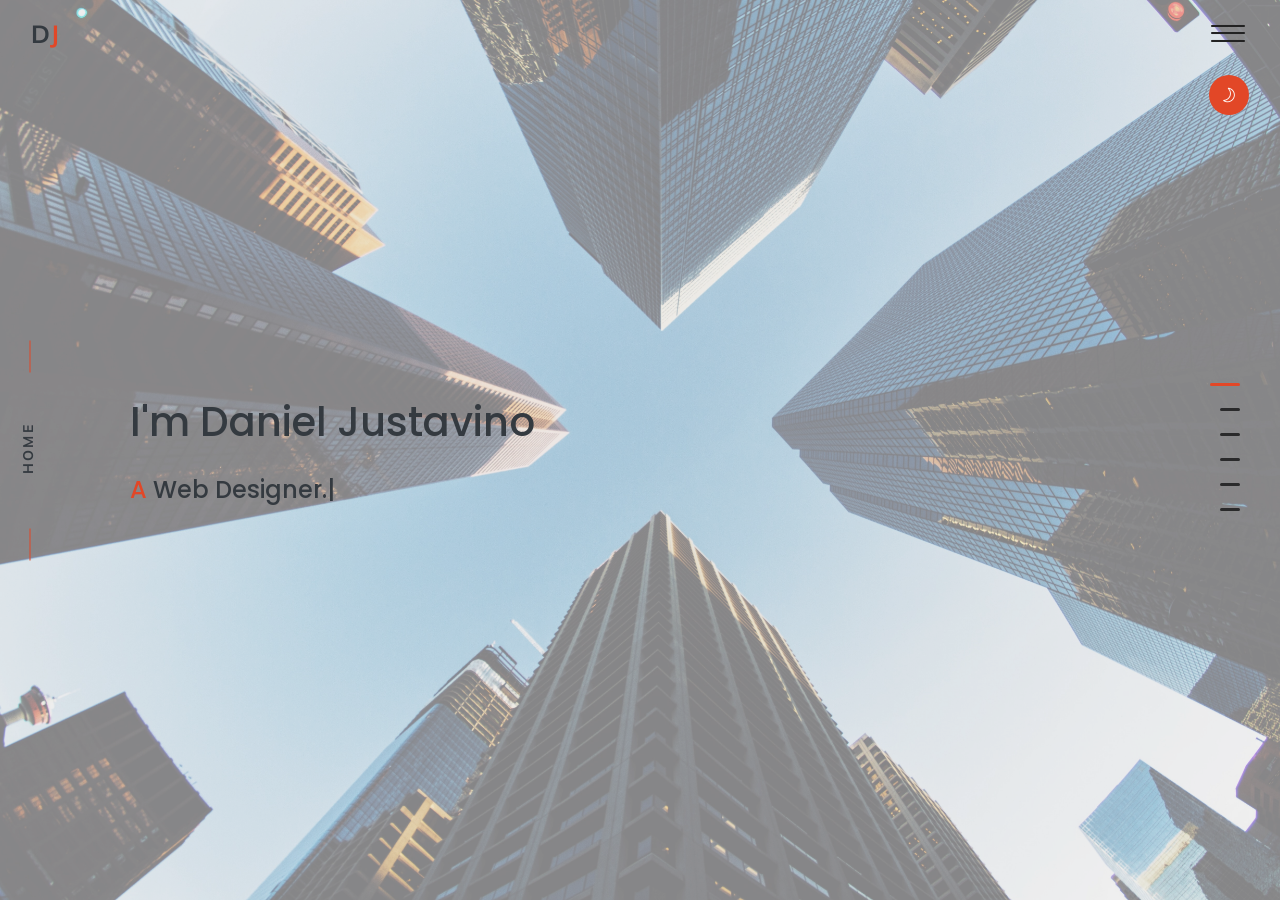
==== index.html @ 7148983a "html extension" ====
<!DOCTYPE html>
<html lang="en">
  <head>
    <meta charset="UTF-8" />
    <meta
      name="viewport"
      content="width=device-width, initial-scale=1, shrink-to-fit=no"
    />
    <title>Daniel Justavino</title>
    <meta name="description" content="" />
    <meta name="keywords" content="" />
    <meta name="author" content="Retrina group" />

    <!--  FavIcon  -->
    <link rel="shortcut icon" href="http://placehold.it/60x60" />

    <!-- Google Fonts -->
    <link
      href="https://fonts.googleapis.com/css?family=Muli:400,600"
      rel="stylesheet"
    />
    <link
      href="https://fonts.googleapis.com/css?family=Poppins:400,500,600,700"
      rel="stylesheet"
    />

    <!--  bootstrap Css  -->
    <link rel="stylesheet" href="assets/css/bootstrap.css" />
    <!--  pagepiling Css  -->
    <link
      rel="stylesheet"
      type="text/css"
      href="assets/css/jquery.pagepiling.css"
    />
    <!--  LineIcon Css  -->
    <link rel="stylesheet" href="assets/css/LineIcons.css" />
    <!--  MagnificPopup Css  -->
    <link rel="stylesheet" href="assets/css/magnific-popup.css" />
    <!--  OwlCarousel Css  -->
    <link rel="stylesheet" href="assets/css/owl.carousel.min.css" />
    <!--  Custom Style CSS  -->
    <link rel="stylesheet" href="assets/css/style.css" />
  </head>
  <body
    class="pilling-page"
    data-spy="scroll"
    data-target="#scrollspy"
    data-offset="1"
  >
    <!--  Pre Loader  -->
    <div id="overlayer">
      <span
        class="spinner-grow spinner-grow-lg loader"
        role="status"
        aria-hidden="true"
      ></span>
    </div>

    <!-- Blog Single Modal -->
    <div
      class="blog-single modal fade"
      id="blog-single"
      tabindex="-1"
      role="dialog"
      aria-labelledby="blogModalScrollable"
      aria-hidden="true"
    >
      <div class="modal-dialog modal-dialog-scrollable" role="document">
        <div class="modal-content bg-white">
          <div class="modal-header">
            <h5 class="modal-title" id="blogModalScrollable">
              Write Your Dreams
            </h5>
            <button
              type="button"
              class="close text-muted"
              data-dismiss="modal"
              aria-label="Close"
            >
              <span aria-hidden="true">&times;</span>
            </button>
          </div>
          <div class="modal-body">
            <!--   Blog-single   Start -->
            <div class="pt-4 pb-5">
              <div class="container">
                <div class="row">
                  <div class="col-lg-10 offset-lg-1 blog">
                    <div class="rounded px-lg-5">
                      <div class="text-md-left">
                        <h4 class="mb-4">
                          The best way to become a good web designer
                        </h4>
                        <img
                          src="http://placehold.it/900x500"
                          alt=""
                          class="img-fluid w-100 rounded"
                        />
                        <span class="d-inline-block py-4">
                          1 April 2019 / By
                          <span class="purple-color text-right">
                            John Doe.
                          </span>
                        </span>
                        <p class="text-muted">
                          These words are here to provide the reader with a
                          basic impression of how actual text will appear in its
                          final presentation. This is dummy copy. It is not
                          meant to be read. It has been placed here solely to
                          demonstrate the look and feel of finished, typeset
                          text. These words are here to provide the reader with
                          a basic impression of how actual text will appear in
                          its final presentation. Only for show.
                        </p>
                        <div class="px-md-5 px-3 py-4 quotation">
                          <i class="base-color lni-quotation size-md"></i>
                          <h6 class="base-color font-italic mb-0">
                            We Love Buna, lorem ipsum dolor sit amet,
                            consectetur adipiscing elit. Vestibulum id ligula
                            felis euismod semper.
                          </h6>
                        </div>
                        <p class="my-3 text-muted">
                          These words are here to provide the reader with a
                          basic impression of how actual text will appear in its
                          final presentation. This is dummy copy. It is not
                          meant to be read. It has been placed here solely to
                          demonstrate the look and feel of finished, typeset
                          text. These words are here to provide the reader with
                          a basic impression of how actual text will appear in
                          its final presentation. Only for show.
                        </p>
                        <ul class="list-unstyled mt-4 checkmark-list">
                          <!-- Item-01 -->
                          <li class="mb-2">
                            <span class="text-muted ml-1"
                              >The purpose of lorem ipsum is to create</span
                            >
                          </li>
                          <!-- Item-02 -->
                          <li class="mb-2">
                            <span class="text-muted ml-1"
                              >In particular, the garbled words of lorem
                              ipsum</span
                            >
                          </li>
                          <!-- Item-03 -->
                          <li class="mb-2">
                            <span class="text-muted ml-1"
                              >occasionally circumstances occur in which
                              toil</span
                            >
                          </li>
                        </ul>

                        <!--Blog Reply-->
                        <div class="contact mt-4">
                          <div class="contact-form">
                            <h2 class="text-left mb-4">Leave a reply</h2>
                            <form>
                              <div class="row">
                                <div class="col-lg-6 form-item">
                                  <div class="form-group">
                                    <input
                                      name="name"
                                      id="blog-name"
                                      type="text"
                                      class="form-control"
                                      placeholder="Your Name*"
                                      required
                                    />
                                  </div>
                                </div>
                                <div class="col-lg-6 form-item">
                                  <div class="form-group">
                                    <input
                                      name="email"
                                      id="blog-email"
                                      type="email"
                                      class="form-control"
                                      placeholder="Your Email*"
                                      required
                                    />
                                  </div>
                                </div>
                                <div class="col-12 form-item">
                                  <div class="form-group">
                                    <textarea
                                      name="comments"
                                      id="blog-comments"
                                      rows="4"
                                      class="form-control"
                                      placeholder="Your message..."
                                    ></textarea>
                                  </div>
                                </div>
                                <div class="col-sm-12 mt-4 text-left">
                                  <button
                                    type="submit"
                                    class="pill-button"
                                    id="blog-submit-btn"
                                  >
                                    Submit
                                  </button>
                                </div>
                              </div>
                            </form>
                          </div>
                        </div>
                      </div>
                    </div>
                  </div>
                </div>
              </div>
            </div>
            <!--   Blog-Single End  -->
          </div>
        </div>
      </div>
    </div>

    <!-- Portfolio Single Modal -->
    <div
      class="portfolio-single modal fade"
      id="portfolio-single"
      tabindex="-1"
      role="dialog"
      aria-labelledby="portfolioModalScrollable"
      aria-hidden="true"
    >
      <div class="modal-dialog modal-dialog-scrollable" role="document">
        <div class="modal-content bg-white">
          <div class="modal-header">
            <h5 class="modal-title" id="portfolioModalScrollable">My Work</h5>
            <button
              type="button"
              class="close text-muted"
              data-dismiss="modal"
              aria-label="Close"
            >
              <span aria-hidden="true">&times;</span>
            </button>
          </div>
          <div class="modal-body">
            <div class="pt-4 pb-5">
              <div class="container">
                <div class="row">
                  <div class="col-12 col-md-10 offset-md-1">
                    <div class="text-center">
                      <h2 class="text-dark mb-3">
                        Single <span class="base-color"> Portfolio</span>
                      </h2>
                      <p class="text-muted max-width-450">
                        In a professional context it often happens that private
                        clients corder a publication to be made.
                      </p>
                    </div>
                    <div class="row contact-info mt-5">
                      <div class="col-md-4">
                        <div class="text-center">
                          <div>
                            <h6>Created by:</h6>
                            <p class="text-muted mb-0">John Doe</p>
                          </div>
                        </div>
                      </div>
                      <div class="col-md-4 p-title-border mt-3 mt-md-0">
                        <div class="text-center">
                          <div>
                            <h6 class="contact_detail-title">Completed on:</h6>
                            <p class="text-muted mb-0">September 30, 2019</p>
                          </div>
                        </div>
                      </div>
                      <div class="col-md-4 mt-3 mt-md-0">
                        <div class="text-center">
                          <div>
                            <h6>Skills:</h6>
                            <p class="text-muted mb-0">HTML5 / PHP / CSS3</p>
                          </div>
                        </div>
                      </div>
                    </div>
                    <div class="mt-5">
                      <div class="portfolio-single-item">
                        <img
                          src="http://placehold.it/1200x600"
                          class="d-block w-100 rounded"
                          alt="..."
                        />
                      </div>
                    </div>
                    <div class="text-md-left mt-5">
                      <p class="my-3 text-muted">
                        These words are here to provide the reader with a basic
                        impression of how actual text will appear in its final
                        presentation. This is dummy copy. It is not meant to be
                        read. It has been placed here solely to demonstrate the
                        look and feel of finished, typeset text. These words are
                        here to provide the reader with a basic impression of
                        how actual text will appear in its final presentation.
                        Only for show.
                      </p>
                      <p class="mt-3 mb-0 text-muted">
                        These words are here to provide the reader with a basic
                        impression of how actual text will appear in its final
                        presentation. This is dummy copy. It is not meant to be
                        read. It has been placed here solely to demonstrate the
                        look and feel of finished, typeset text. These words are
                        here to provide the reader with a basic impression of
                        how actual text will appear in its final presentation.
                        Only for show.
                      </p>
                    </div>
                  </div>
                </div>
              </div>
            </div>
          </div>
        </div>
      </div>
    </div>

    <!--  Page Pilling  Strat  -->
    <div id="pagepiling" class="pagepiling">
      <!--   Header Start -->
      <header>
        <div class="logo-area">
          <a href="index.html" class="logo">
            <span class="size-sm mb-0 font-weight-bold pl-3 text-dark text-left"
              >D<span class="base-color">J</span></span
            >
          </a>
        </div>
        <div class="header-info-area">
          <a
            class="overlay-menu-toggler lni-menu size-md"
            href="javascript:void(0);"
          ></a>
        </div>
      </header>
      <!--   Header End   -->

      <!--    Overlay Menu Start    -->
      <div class="overlay-menu bg-blue py-3 px-4 text-center center-item">
        <!-- Overlay Menu -->
        <div id="scrollspy" class="overlay-menu-list">
          <div class="container">
            <div class="row">
              <div class="col-lg-8 offset-lg-2 overlay-nav">
                <ul class="list-group text-left" id="myMenu">
                  <li data-menuanchor="hero" class="list-group-item">
                    <a href="#hero">Home</a>
                  </li>
                  <li data-menuanchor="about" class="list-group-item">
                    <a href="#about">About me</a>
                  </li>
                  <li data-menuanchor="services" class="list-group-item">
                    <a href="#services">Services</a>
                  </li>
                  <li data-menuanchor="portfolio" class="list-group-item">
                    <a href="#portfolio">Portfolio</a>
                  </li>
                  <li data-menuanchor="client" class="list-group-item">
                    <a href="#testimonial">Client</a>
                  </li>
                  <li data-menuanchor="blog" class="list-group-item">
                    <a href="#blog">Blog</a>
                  </li>
                </ul>
                <ul class="list-group contact-info text-left mb-0">
                  <li class="list-group-item"><span>Contact Info :</span></li>
                  <li class="list-group-item">
                    <span><i class="lni-map-marker"></i> NY 10018, USA</span>
                  </li>
                  <li class="list-group-item">
                    <span
                      ><i class="lni-phone-handset"></i> +1 212-695-1962</span
                    >
                  </li>
                  <li class="list-group-item">
                    <span><i class="lni-envelope"></i> nill@retrina.com</span>
                  </li>
                  <li class="list-group-item"><span>Follow me :</span></li>
                  <li class="list-group-item">
                    <!-- 
                      <ul class="list-inline socails">
                      <li class="list-inline-item">
                        <a href="#"><i class="lni-facebook-filled"></i></a>
                      </li>
                      <li class="list-inline-item">
                        <a href="#"><i class="lni-twitter-filled"></i></a>
                      </li>
                      <li class="list-inline-item">
                        <a href="#"><i class="lni-github-original"></i></a>
                      </li>
                      <li class="list-inline-item">
                        <a href="#"><i class="lni-linkedin-original"></i></a>
                      </li>
                    </ul>

                    -->
                  </li>
                </ul>
              </div>
            </div>
          </div>
        </div>
      </div>
      <!--    Overlay Menu End    -->

      <!--    Hero Start    -->
      <section class="section pp-scrollable hero hero-01" id="hero">
        <div class="display-table">
          <div class="display-content">
            <div class="container">
              <div class="title-small">
                <p class="text-dark">Home</p>
              </div>
              <div class="row justify-content-center">
                <div class="col-lg-12">
                  <div class="hero-content">
                    <h1 class="text-dark mb-3">I'm Daniel Justavino</h1>
                    <h4 class="text-dark text-capitalize mb-0">
                      <span class="base-color">A </span>
                      <span
                        class="element"
                        data-elements="Web Designer.,Web Developer.,Mobile Developer.,"
                      ></span>
                    </h4>
                    <!--

                       <p class="text-dark max-width-450 mx-0 my-4">
                      In a professional context it often happens that private
                      clients corder a publication to be made.
                    </p>
                    -->

                    <div>
                      <!--
                         <ul class="list-inline social-icon mt-2">
                        <li class="list-inline-item">
                          <a href="javascript:void(0);"
                            ><i class="lni-facebook-filled text-dark"></i
                          ></a>
                        </li>
                        <li class="list-inline-item">
                          <a href="javascript:void(0);"
                            ><i class="lni-twitter-filled text-dark"></i
                          ></a>
                        </li>
                        <li class="list-inline-item">
                          <a href="javascript:void(0);"
                            ><i class="lni-github-original text-dark"></i
                          ></a>
                        </li>
                        <li class="list-inline-item">
                          <a href="javascript:void(0);"
                            ><i class="lni-linkedin-original text-dark"></i
                          ></a>
                        </li>
                      </ul>
                      -->
                    </div>
                  </div>
                </div>
              </div>
            </div>
          </div>
        </div>
      </section>
      <!--    Hero End    -->

      <!--   About Start   -->
      <section id="about" class="section pp-scrollable about text-dark">
        <div class="display-table">
          <div class="display-content">
            <div class="container">
              <div class="row">
                <div class="title-small">
                  <p class="text-dark">About me</p>
                </div>
              </div>
              <div class="row mt-4">
                <div class="col-lg-6">
                  <!--

                  -->

                  <img
                    src="/assets/img/helmet.svg"
                    alt="/"
                    class="rounded img-thumbnail w-100 mr-5"
                    style="border:none"
                  />
                </div>
                <div class="col-lg-6 personal-item  mb-4 mb-lg-0">
                  <h2 class="text-dark mb-2">
                    About <span class="base-color">Me</span>
                  </h2>
                  <h5 class="text-dark mb-3">Hello I'm Daniel</h5>
                  <div class="row">
                    <div class="col-lg-5 col-sm-6 personal-info">
                      <p class="text-dark">
                        Birthday :
                        <span class="text-gray"> 23 November 1995</span>
                      </p>
                      <p class="text-dark">
                        Website :
                        <span class="text-gray">danieljustavino.com</span>
                      </p>
                      <p class="text-dark">
                        Phone : <span class="text-gray">+507 6547-4230</span>
                      </p>
                      <p class="text-dark">
                        City :
                        <span class="text-gray"> Panama City, Panama</span>
                      </p>
                    </div>
                    <div class="col-lg-5 col-sm-6 personal-info">
                      <p class="text-dark">
                        Age : <span class="text-gray">24</span>
                      </p>
                      <p class="text-dark">
                        Degree :
                        <span class="text-gray">Software Developer</span>
                      </p>
                      <p class="text-dark">
                        Mail :
                        <span class="text-gray">danieljust2395@gmail.com</span>
                      </p>
                      <p class="text-dark">
                        Freelance : <span class="text-gray">Available</span>
                      </p>
                    </div>
                  </div>
                  <div class="row">
                    <div class="col-12">
                      <!--
                         <a
                        href="javascript:void(0);"
                        class="pill-button mt-3 mb-lg-0 mr-4"
                        >Download Cv</a
                      >
                      -->
                    </div>
                  </div>
                </div>
              </div>
              <!--

                 <div id="count-up" class="text-center"></div>
              -->
            </div>
          </div>
        </div>
      </section>
      <!--    About End    -->

      <!--   Resume Start   -->
      <section id="resume" class="section pp-scrollable resume">
        <div class="display-table">
          <div class="display-content">
            <div class="container">
              <div class="row">
                <div class="title-small">
                  <p class="text-dark">Resume</p>
                </div>
                <div class="col-lg-12">
                  <div class="text-left">
                    <h2 class="text-dark mb-3">
                      My <span class="base-color">Skills</span>
                    </h2>

                    <!--

                       <p class="text-muted">
                      I Am Available For Freelance Projects.
                    </p>
                    -->
                  </div>
                </div>
              </div>
              <div class="row mt-4">
                <div class="col-lg-6">
                  <h3 class="text-dark mb-2">
                    <i class="lni-pencil base-color"></i>Experience
                  </h3>
                  <ul class="timeline">
                    <li>
                      <h6 class="base-color mb-0">
                        Sigma Technology
                      </h6>
                      <small class="text-muted ">2017-2018</small>
                      <p class="text-dark py-3">
                        Started as an intern in through the company's summmer
                        program, then got a full time position as a backend
                        developer in which I focused mainly in scaling the
                        company's NodeJS rest api.
                      </p>
                    </li>
                    <li>
                      <h6 class="base-color mb-0">
                        Rootstack
                      </h6>
                      <small class="text-muted ">2018 - 2019</small>
                      <p class="text-dark py-3">
                        Worked as a backend developer using NodeJS this time
                        focusing on database scalability and performance using
                        MySQL and MongoDB.
                      </p>
                    </li>
                  </ul>
                </div>
                <div class="col-lg-6">
                  <h3 class="text-dark mb-2 mt-5 mt-lg-0">
                    <!-- 

                             <i class="lni-pencil base-color"></i>Experience
                    -->
                  </h3>
                  <ul class="timeline">
                    <li>
                      <h6 class="base-color mb-0">Clau.io</h6>
                      <small class="text-muted ">2019 - Jan 2020</small>
                      <p class="text-dark py-3">
                        Became a fullstack software developer by helping the
                        company build their website and expanding both the
                        front-end and the backend functionalities of the web
                        platform/application they offer.
                      </p>
                    </li>

                    <!--

                         <li>
                      <h6 class="base-color mb-0">Senior Developer</h6>
                      <small class="text-muted ">2015 - 2019</small>
                      <p class="text-dark py-3">
                        Lorem ipsum dolor sit amet, consectetur adipiscing elit.
                        Quisque scelerisque diam non nisi semper, et elementum
                        lorem ornare.
                      </p>
                    </li>
                    -->
                  </ul>
                </div>
              </div>
              <div class="row pt-6">
                <div class="col-lg-6">
                  <div class="skill-box pt-4 pt-lg-0 mt-4 mt-lg-0">
                    <div class="skillbar clearfix" data-percent="95%">
                      <div class="skillbar-title"><span>HTML</span></div>
                      <div class="skillbar-bar"></div>
                      <div class="skill-bar-percent">95%</div>
                    </div>
                    <div class="skillbar clearfix " data-percent="95%">
                      <div class="skillbar-title"><span>CSS</span></div>
                      <div class="skillbar-bar"></div>
                      <div class="skill-bar-percent">95%</div>
                    </div>
                    <div class="skillbar clearfix" data-percent="95%">
                      <div class="skillbar-title"><span>ReactJS</span></div>
                      <div class="skillbar-bar"></div>
                      <div class="skill-bar-percent">95%</div>
                    </div>
                    <div class="skillbar clearfix" data-percent="95%">
                      <div class="skillbar-title"><span>NodeJS</span></div>
                      <div class="skillbar-bar"></div>
                      <div class="skill-bar-percent">95%</div>
                    </div>
                  </div>
                </div>
                <div class="col-lg-6">
                  <div class="skill-box pt-4 pt-lg-0 mt-4 mt-lg-0">
                    <div class="skillbar clearfix" data-percent="95%">
                      <div class="skillbar-title">
                        <span>React-Native</span>
                      </div>
                      <div class="skillbar-bar"></div>
                      <div class="skill-bar-percent">95%</div>
                    </div>
                    <div class="skillbar clearfix " data-percent="85%">
                      <div class="skillbar-title"><span>Flutter</span></div>
                      <div class="skillbar-bar"></div>
                      <div class="skill-bar-percent">85%</div>
                    </div>
                    <div class="skillbar clearfix" data-percent="85%">
                      <div class="skillbar-title">
                        <span>MySQL & MongoDB</span>
                      </div>
                      <div class="skillbar-bar"></div>
                      <div class="skill-bar-percent">85%</div>
                    </div>
                    <div class="skillbar clearfix" data-percent="75%">
                      <div class="skillbar-title">
                        <span>Amazon Web Services(AWS)</span>
                      </div>
                      <div class="skillbar-bar"></div>
                      <div class="skill-bar-percent">75%</div>
                    </div>
                  </div>
                </div>
              </div>
            </div>
          </div>
        </div>
      </section>
      <!--   Resume End   -->

      <!--   Services Start   -->
      <section id="services" class="section pp-scrollable services">
        <div class="display-table">
          <div class="display-content">
            <div class="container">
              <div class="row">
                <div class="title-small">
                  <p class="text-dark">My Services</p>
                </div>
                <div class="col-lg-12">
                  <div class="text-left">
                    <h2 class="text-dark mb-3">
                      My <span class="base-color">Services</span>
                    </h2>
                    <p class="text-muted">Services I Offer To My Clients</p>
                  </div>
                </div>
              </div>
              <div class="row mt-4">
                <!-- Item 01 -->
                <div class="col-lg-4 text-left">
                  <div class="services-item">
                    <div
                      class="float-left mt-lg-1 d-inline-block services-icon"
                    >
                      <i class="lni-brush-alt size-md base-color"></i>
                    </div>
                    <div class="services-content">
                      <h5 class="mb-3">Web Design</h5>
                      <p class="text-muted mb-0">
                        Optimize your users experience by enhancing your site's
                        UI/UX, defining a mobile friendly layout and improve
                        your SEO.
                      </p>
                    </div>
                  </div>
                </div>
                <!-- Item 02 -->
                <div class="col-lg-4 text-left">
                  <div class="services-item">
                    <div
                      class="float-left mt-lg-1 d-inline-block services-icon"
                    >
                      <!--
                      <i class="lni-check-mark-circle size-md base-color"></i>
                    -->

                      <i class="lni-website size-md base-color"></i>
                    </div>
                    <div class="services-content">
                      <h5 class="mb-3">Web applications</h5>
                      <p class="text-muted mb-0">
                        Build applications that provide your customers with
                        improved digital services or increase your productivity
                        and customer service by incorporating web applications
                        to your workflow.
                      </p>
                    </div>
                  </div>
                </div>
                <!-- Item 03 -->
                <div class="col-lg-4 text-left">
                  <div class="services-item">
                    <div
                      class="float-left mt-lg-1 d-inline-block services-icon"
                    >
                      <i class="lni-mobile size-md base-color"></i>
                    </div>
                    <div class="services-content">
                      <h5 class="mb-3">Mobile applications</h5>
                      <p class="text-muted mb-0">
                        Move your brand forward and provide your customers with
                        a more personal experience of the services you provide.
                      </p>
                    </div>
                  </div>
                </div>
                <!-- Item 04 -->
                <div class="col-lg-12 text-left">
                  <div class="services-item">
                    <div
                      class="float-left mt-lg-1  d-inline-block services-icon"
                    >
                      <!--
                          <i class="lni-mobile size-md base-color"></i>

                      -->

                      <i class="lni-cloudnetwork size-md base-color"></i>
                    </div>
                    <div class="services-content">
                      <h5 class="mb-3">Web platforms</h5>
                      <p class="text-muted mb-0">
                        Bring it all toghether by connecting both your website
                        and mobile application into one. Provide your customers
                        with the best experience and stay up to date with your
                        businesses data.
                      </p>
                    </div>
                  </div>
                </div>
                <!-- Item 05 -->

                <!--
                   <div class="col-lg-4 text-left">
                  <div class="services-item">
                    <div
                      class="float-left mt-lg-1 d-inline-block services-icon"
                    >
                      <i class="lni-world size-md base-color mb-0"></i>
                    </div>
                    <div class="services-content">
                      <h5 class="mb-3">Go Beyond Limits</h5>
                      <p class="text-muted mb-0">
                        In a professional context it often happens that private
                        clients corder a publication to be made.
                      </p>
                    </div>
                  </div>
                </div>

                -->

                <!-- Item 06 -->

                <!--

                   <div class="col-lg-4 text-left">
                  <div class="services-item">
                    <div
                      class="float-left mt-lg-1 d-inline-block services-icon"
                    >
                      <i class="lni-cup size-md base-color"></i>
                    </div>
                    <div class="services-content">
                      <h5 class="mb-3">Premium Slider</h5>
                      <p class="text-muted mb-0">
                        In a professional context it often happens that private
                        clients corder a publication to be made.
                      </p>
                    </div>
                  </div>
                </div>
                -->
              </div>
            </div>
          </div>
        </div>
      </section>
      <!--   Services End   -->

      <!--  Portfolio Start  -->
      <section id="portfolio" class="section pp-scrollable portfolio">
        <div class="display-table">
          <div class="display-content">
            <div class="container">
              <div class="row">
                <div class="title-small">
                  <p class="text-dark">Portfolio</p>
                </div>
                <div class="col-lg-12">
                  <div class="text-left">
                    <h2 class="text-dark">
                      My<span class="base-color">Work</span>
                    </h2>
                    <!--
                       <p class="text-muted mx-auto section-subtitle mt-3">
                      Meet My Awesome Works and Enjoy
                    </p>

                    -->
                  </div>
                </div>
              </div>
              <div class="row mt-4">
                <!--   Portfolio Filters   -->
                <ul
                  id="portfolio-filter"
                  class="list-unstyled list-inline mb-0 col-lg-12 text-left portfolio-filter"
                >
                  <li class="list-inline-item">
                    <a href="#" data-filter="*" class="active my-1">All</a>
                  </li>

                  <!--
                        <li class="list-inline-item">
                    <a href="#" data-filter=".webdesign" class="my-1"
                      >Web Design</a
                    >
                  </li>
                  <li class="list-inline-item">
                    <a href="#" data-filter=".mobiledesign" class="my-1"
                      >Mobile Design</a
                    >
                  </li>
                  <li class="list-inline-item">
                    <a href="#" data-filter=".seo" class="my-1">Seo</a>
                  </li>
                  <li class="list-inline-item">
                    <a href="#" data-filter=".graphic" class="my-1">Graphic</a>
                  </li>



                  -->
                </ul>
              </div>
              <div class="portfolio-items mt-4 row">
                <!-- Item 01 -->
                <div class="col-lg-4 portfolio-item my-3 seo">
                  <div class="portfolio-item-content rounded">
                    <img src="/assets/img/omni.png" alt="/" />
                    <div class="img-overlay text-center">
                      <div class="img-overlay-content">
                        <div class="portfolio-icon">
                          <a
                            target="_blank"
                            rel="noopener noreferrer"
                            href="http://omifood.s3-website.us-east-2.amazonaws.com/
                          "
                          >
                            <i class="lni-link"> </i>
                          </a>
                          <a
                            href="/assets/img/omni.png"
                            class="js-zoom-gallery"
                          >
                            <i class="lni-search"></i>
                          </a>
                        </div>
                        <h5 class="text-white mt-3 mb-0">My Work</h5>
                      </div>
                    </div>
                  </div>
                </div>
                <!-- Item 02 -->
                <div class="col-lg-4 portfolio-item my-3 graphic">
                  <div class="portfolio-item-content rounded">
                    <img src="/assets/img/aurora.jpg" alt="/" />
                    <div class="img-overlay text-center">
                      <div class="img-overlay-content">
                        <div class="portfolio-icon">
                          <a
                            target="_blank"
                            rel="noopener noreferrer"
                            href="http://auroragrove.s3-website.us-east-2.amazonaws.com/"
                          >
                            <i class="lni-link"></i>
                          </a>
                          <a
                            href="/assets/img/aurora.jpg"
                            class="js-zoom-gallery"
                          >
                            <i class="lni-search"></i>
                          </a>
                        </div>
                        <h5 class="text-white mt-3 mb-0">My Work</h5>
                      </div>
                    </div>
                  </div>
                </div>
                <!-- Item 03 -->
                <div class="col-lg-4 portfolio-item my-3 webdesign graphic">
                  <div class="portfolio-item-content rounded">
                    <img src="/assets/img/colors.png" alt="/" />
                    <div class="img-overlay text-center">
                      <div class="img-overlay-content">
                        <div class="portfolio-icon">
                          <a
                            target="_blank"
                            rel="noopener noreferrer"
                            href="http://d-colors-app.s3-website-us-east-1.amazonaws.com/"
                          >
                            <i class="lni-link"></i>
                          </a>
                          <a
                            href="/assets/img/colors.png"
                            class="js-zoom-gallery"
                          >
                            <i class="lni-search"></i>
                          </a>
                        </div>
                        <h5 class="text-white mt-3 mb-0">My Work</h5>
                      </div>
                    </div>
                  </div>
                </div>
                <!-- Item 04 -->
                <div class="col-lg-4 portfolio-item my-3 webdesign">
                  <div class="portfolio-item-content rounded">
                    <img src="/assets/img/crediviva.png" alt="/" />
                    <div class="img-overlay text-center">
                      <div class="img-overlay-content">
                        <div class="portfolio-icon">
                          <a
                            target="_blank"
                            rel="noopener noreferrer"
                            href="https://crediviva.clau.io/"
                          >
                            <i class="lni-link"></i>
                          </a>
                          <a
                            href="/assets/img/crediviva.png"
                            class="js-zoom-gallery"
                          >
                            <i class="lni-search"></i>
                          </a>
                        </div>
                        <h5 class="text-white mt-3 mb-0">My Work</h5>
                      </div>
                    </div>
                  </div>
                </div>
                <!-- Item 05 -->
                <div class="col-lg-4 portfolio-item my-3 mobiledesign seo">
                  <div class="portfolio-item-content rounded">
                    <img src="/assets/img/crown.png" alt="/" />
                    <div class="img-overlay text-center">
                      <div class="img-overlay-content">
                        <div class="portfolio-icon">
                          <a
                            target="_blank"
                            rel="noopener noreferrer"
                            href="http://crown-store.s3-website-us-east-1.amazonaws.com/"
                          >
                            <i class="lni-link"></i>
                          </a>
                          <a
                            href="/assets/img/crown.png"
                            class="js-zoom-gallery"
                          >
                            <i class="lni-search"></i>
                          </a>
                        </div>
                        <h5 class="text-white mt-3 mb-0">My Work</h5>
                      </div>
                    </div>
                  </div>
                </div>
                <!-- Item 06 -->
                <div class="col-lg-4 portfolio-item my-3 webdesign seo">
                  <div class="portfolio-item-content rounded">
                    <img src="/assets/img/inv.png" alt="/" />
                    <div class="img-overlay text-center">
                      <div class="img-overlay-content">
                        <div class="portfolio-icon">
                          <a
                            target="_blank"
                            rel="noopener noreferrer"
                            href="https://invclient.herokuapp.com/"
                          >
                            <i class="lni-link"></i>
                          </a>
                          <a href="/assets/img/inv.png" class="js-zoom-gallery">
                            <i class="lni-search"></i>
                          </a>
                        </div>
                        <h5 class="text-white mt-3 mb-0">My Work</h5>
                      </div>
                    </div>
                  </div>
                </div>
                <!-- Item 07 -->
                <div class="col-lg-4 portfolio-item my-3 mobiledesign">
                  <div class="portfolio-item-content rounded">
                    <img src="/assets/img/movies.png" alt="/" />
                    <div class="img-overlay text-center">
                      <div class="img-overlay-content">
                        <div class="portfolio-icon">
                          <a
                            target="_blank"
                            rel="noopener noreferrer"
                            href="https://play.google.com/store/apps/details?id=com.danielJustavino.peliculas"
                          >
                            <i class="lni-link"></i>
                          </a>
                          <a
                            href="/assets/img/movies.png"
                            class="js-zoom-gallery"
                          >
                            <i class="lni-search"></i>
                          </a>
                        </div>
                        <h5 class="text-white mt-3 mb-0">My Work</h5>
                      </div>
                    </div>
                  </div>
                </div>
                <!-- Item 08 -->

                <!--

                      <div
                  class="col-lg-4 portfolio-item my-3 mobiledesign webdesign"
                >
                  <div class="portfolio-item-content rounded">
                    <img src="http://placehold.it/600x450" alt="/" />
                    <div class="img-overlay text-center">
                      <div class="img-overlay-content">
                        <div class="portfolio-icon">
                          <button
                            type="button"
                            data-toggle="modal"
                            data-target="#portfolio-single"
                          >
                            <i class="lni-link"></i>
                          </button>
                          <a
                            href="http://placehold.it/600x450"
                            class="js-zoom-gallery"
                          >
                            <i class="lni-search"></i>
                          </a>
                        </div>
                        <h5 class="text-white mt-3 mb-0">My Work</h5>
                      </div>
                    </div>
                  </div>
                </div>


                -->

                <!-- Item 09 -->

                <!--

                    <div
                  class="col-lg-4 portfolio-item my-3 mobiledesign webdesign"
                >
                  <div class="portfolio-item-content rounded">
                    <img src="http://placehold.it/600x450" alt="/" />
                    <div class="img-overlay text-center">
                      <div class="img-overlay-content">
                        <div class="portfolio-icon">
                          <button
                            type="button"
                            data-toggle="modal"
                            data-target="#portfolio-single"
                          >
                            <i class="lni-link"></i>
                          </button>
                          <a
                            href="http://placehold.it/600x450"
                            class="js-zoom-gallery"
                          >
                            <i class="lni-search"></i>
                          </a>
                        </div>
                        <h5 class="text-white mt-3 mb-0">My Work</h5>
                      </div>
                    </div>
                  </div>
                </div>


                -->
              </div>
            </div>
          </div>
        </div>
      </section>
      <!--   Portfolio End   -->

      <!--   Contact Start   -->
      <section id="contact" class="section pp-scrollable contact">
        <div id="d-form" class="display-table">
          <div class="display-content">
            <div class="container">
              <div class="row">
                <div class="title-small">
                  <p class="text-dark">Get in Touch</p>
                </div>
                <div class="col-lg-12">
                  <div class="text-left">
                    <h2 class="text-dark">
                      Get <span class="base-color">In Touch</span>
                    </h2>
                    <p class="text-muted mx-auto section-subtitle mt-3">
                      Feel Free To Contact Me Any Time
                    </p>
                  </div>
                </div>
              </div>
              <div class="row mt-5">
                <div class="col-lg-12">
                  <div id="my-map"></div>
                </div>
              </div>
              <div class="row mt-5">
                <div class="col-lg-6 text-left">
                  <div class="contact-form">
                    <h6 class="font-weight-semibold">Let’s get to work.</h6>
                    <p class="text-muted mt-3">
                      If there's any projects you have in mind for your business
                      or personal brand I'd be glad to help.
                    </p>
                    <div class="mt-4">
                      <p class="mt-2 font-weight-bold">
                        Address :
                        <span class="text-muted"> Panama City,Panama</span>
                      </p>
                      <p class="mt-2 font-weight-bold">
                        Phone : <span class="text-muted"> +507 6547-4230</span>
                      </p>
                      <p class="mt-2 font-weight-bold">
                        Mail :
                        <span class="text-muted">danieljust2395@gmail.com</span>
                      </p>
                      <p class="mt-2 font-weight-bold">
                        Web :
                        <span class="text-muted">www.danieljustavino.com</span>
                      </p>
                    </div>
                  </div>
                </div>
                <div class="col-lg-6 text-left">
                  <h6 class="font-weight-semibold">How can I help you ?</h6>
                  <form id="contactForm" class="form mt-3">
                    <div class="row">
                      <div class="col-lg-12 form-item">
                        <div class="form-group">
                          <input
                            name="name"
                            id="name"
                            type="text"
                            class="form-control"
                            placeholder="Your Name*"
                            required
                          />
                        </div>
                      </div>
                      <div class="col-lg-12 form-item">
                        <div class="form-group">
                          <input
                            name="email"
                            id="email"
                            type="email"
                            class="form-control"
                            placeholder="Your Email*"
                            required
                          />
                        </div>
                      </div>

                      <div class="col-lg-12 form-item">
                        <div class="form-group">
                          <input
                            name="subject"
                            id="subject"
                            type="subject"
                            class="form-control"
                            placeholder="Subject *"
                            required
                          />
                        </div>
                      </div>
                      <div class="col-12 form-item">
                        <div class="form-group">
                          <textarea
                            name="comments"
                            id="comments"
                            rows="2"
                            class="form-control h-auto"
                            placeholder="Your message..."
                          ></textarea>
                        </div>
                      </div>
                      <div class="col-sm-12 mt-1 text-left">
                        <button
                          type="button"
                          class="pill-button"
                          id="submit-btn"
                          onclick="sendEmail()"
                        >
                          Send Message
                        </button>
                        <div
                          id="message"
                          class="toast text-white shadow-none border-0"
                          role="alert"
                          aria-live="assertive"
                          aria-atomic="true"
                          data-delay="4000"
                        >
                          <div class="toast-body d-inline-block"></div>
                          <button
                            type="button"
                            class="pr-3 close"
                            data-dismiss="toast"
                            aria-label="Close"
                          >
                            <span
                              aria-hidden="true"
                              class="lni-close size-xs text-white"
                            ></span>
                          </button>
                        </div>
                      </div>
                    </div>
                  </form>
                </div>
              </div>
            </div>
          </div>
        </div>
      </section>
      <!--   Contact End   -->

      <!--   Footer Start   -->

      <!--
          <div id="footer" class="section pp-scrollable footer">
        <div class="container-fluid">
          <div class="row py-6">
            <div class="title-small">
              <p class="text-dark">Footer</p>
            </div>
            <div class="text-center m-auto">
              <p class="text-dark size-sm">
                N<span class="base-color">ILL</span>
              </p>
              <ul class="list-inline socails">
                <li class="list-inline-item">
                  <a class="text-white" href="#"
                    ><i class="lni-facebook-filled text-dark mr-2"></i
                  ></a>
                </li>
                <li class="list-inline-item">
                  <a class="text-white" href="#"
                    ><i class="lni-twitter-filled text-dark mr-2"></i
                  ></a>
                </li>
                <li class="list-inline-item">
                  <a class="text-white" href="#"
                    ><i class="lni-github-original text-dark mr-2"></i
                  ></a>
                </li>
                <li class="list-inline-item">
                  <a class="text-white" href="#"
                    ><i class="lni-linkedin-original text-dark mr-2"></i
                  ></a>
                </li>
              </ul>
              <p class="pl-3 text-dark">
                Copyright © 2019. Template has been designed by
                <a class="base-color" href="javascript:void(0);">Retrina</a>
              </p>
            </div>
          </div>
        </div>
      </div>

      -->

      <!--   Footer End   -->

      <!--   Color Scheme  -->
      <a
        class="color-scheme text-white bg-base-color d-inline-block"
        href="javascript:void(0)"
        ><i class="lni-night"></i
      ></a>
      <a
        class="color-scheme color-scheme-light text-white bg-base-color d-none"
        href="javascript:void(0)"
        ><i class="lni-sun"></i
      ></a>
    </div>
    <!--  Page Pilling  End -->

    <!--  JavaScripts  -->
    <script src="assets/js/jquery-3.4.1.min.js"></script>
    <!--   Page Pilling Js     -->
    <script src="assets/js/jquery.pagepiling.js"></script>
    <!--  Bootstrap Js  -->
    <script src="assets/js/bootstrap.js"></script>
    <!--  Typed Js  -->
    <script src="assets/js/typed.js"></script>
    <!--  Count Js  -->
    <script src="assets/js/jquery.countTo.js"></script>
    <!--  Isotope Js  -->
    <script src="assets/js/isotope.pkgd.min.js"></script>
    <!--  Pop UP JS  -->
    <script src="assets/js/jquery.magnific-popup.min.js"></script>
    <!--  Owl carousel Js  -->
    <script src="assets/js/owl.carousel.min.js"></script>
    <!-- Map Js -->
    <script src="https://maps.googleapis.com/maps/api/js?key=AIzaSyBcmB207_E3E4SkA8jTA8FQjSWTop9YxZU"></script>
    <!--  Custom JS  -->
    <script src="assets/js/nill.js"></script>
  </body>
</html>
---- assets/css/style.css ----
/*-----------------------------------------------------------
* Template Name    : Nill | Responsive One Page HTML Template
* Author           : Retrinagroup
* Version          : 1.0.0
* Created          : January 2020
* File Description : Main css file of the template
*------------------------------------------------------------
*/
/***********************
    1.GENERAL
    2.PRELOADER
    3.FIX
    4.OVERLAY MENU
    5.HERO
    6.COUNT TO
    7.RESUME
    8.SKILL
    9.SERVICES
    10.PORTFOLIO
    11.CLIENT
    12.BLOG
    13.CONTACT
    14.FOOTER
    15.NILL-DARK
	16.RESPONSIVE
************************/
/*-------------------------
         GENERAL
-------------------------*/
body {
  font-family: "Muli", sans-serif;
}

::-moz-selection {
  background: rgba(255, 74, 41, 0.3);
}

::selection {
  background: rgba(255, 74, 41, 0.3);
}

::-moz-selection {
  background: rgba(255, 74, 41, 0.3);
}

.full-screen {
  height: 100vh;
}

h1,
h2,
h3,
h4,
h5,
h6 {
  font-family: "Poppins", sans-serif;
  line-height: 1.618;
}

.base-color {
  color: #e24727 !important;
}

.bg-base-color {
  background-color: #e24727 !important;
}

.z-index {
  z-index: 2;
}

.w-40 {
  width: 40% !important;
}

h2 span {
  font-weight: 600;
}

.pt-6,
.py-6 {
  padding-top: 6rem;
}

.pb-6,
.py-6 {
  padding-bottom: 6rem;
}

a:hover {
  text-decoration: none;
}

a,
button {
  outline: none !important;
}

.max-width-365 {
  max-width: 365px;
  margin: 0 auto;
}

.pill-button {
  background-color: #e24727;
  border: 2px solid #e24727;
  border-radius: 25px;
  padding: 10px 30px;
  color: #ffffff;
  -webkit-transition: all 0.3s ease;
  transition: all 0.3s ease;
  font-size: 16px;
  display: inline-block;
}

.pill-button:hover {
  background-color: #b73c23;
  border-color: #b73c23;
  color: #ffffff;
}

.display-table {
  display: table;
  width: 100%;
  height: 100%;
}

.display-content {
  vertical-align: middle;
  display: table-cell;
  padding: 5rem 0;
}

.center-item {
  display: -webkit-box;
  display: -ms-flexbox;
  display: flex;
  -webkit-box-pack: center;
  -ms-flex-pack: center;
  justify-content: center;
  -webkit-box-orient: vertical;
  -webkit-box-direction: normal;
  -ms-flex-direction: column;
  flex-direction: column;
  -webkit-box-align: center;
  -ms-flex-align: center;
  align-items: center;
}

/*-------------------------
        PRELOADER
-------------------------*/
#overlayer {
  width: 100%;
  height: 100%;
  position: fixed;
  z-index: 9999;
  background: #222;
}

.loader {
  position: fixed;
  top: calc(50% - 20px);
  left: calc(50% - 20px);
  z-index: 99999;
  color: #e24727;
}

/*-------------------------
        FIX
-------------------------*/
header {
  padding: 15px;
  width: 100%;
  background-color: transparent;
  position: fixed;
  z-index: 1030;
  top: 0;
}

#pp-nav li {
  margin: 0.75rem 0.5rem;
}

#pp-nav li a {
  padding: 0.5rem;
}

#pp-nav li span {
  width: 20px;
  height: 3px;
  background-color: #2a2a2b;
  border: none;
  border-radius: 1rem;
  -webkit-transition: all 0.5s ease;
  transition: all 0.5s ease;
}

#pp-nav li .active span {
  background-color: #e24727;
  width: 30px;
  -webkit-transform: translateX(-10px);
  transform: translateX(-10px);
}

#pp-nav li .pp-tooltip {
  color: #222;
  font-size: 10px;
  font-weight: 500;
  -webkit-transition: all 0.5s ease;
  transition: all 0.5s ease;
  -webkit-transform: translateY(-3px);
  transform: translateY(-3px);
}

#pp-nav li .active ~ .pp-tooltip {
  padding-right: 0.75rem;
}

#pp-nav.right {
  right: 2.5rem;
}

.pp-slidesNav li {
  margin: 0.75rem 0.5rem;
}

.pp-slidesNav span {
  width: 20px;
  height: 3px;
  background-color: #929292;
  border: none;
  border-radius: 1rem;
  -webkit-transition: all 0.5s ease;
  transition: all 0.5s ease;
}

.pp-slidesNav .active span {
  background-color: #9e6b2b;
  width: 30px;
  -webkit-transform: translateX(-10px);
  transform: translateX(-10px);
}

.title-small {
  position: absolute;
  top: calc(50% - 12px);
  width: 280px;
  left: -7rem;
  z-index: 2;
}

.title-small p {
  font-size: 14px;
  color: #000000;
  text-transform: uppercase;
  letter-spacing: 0.17em;
  text-align: center;
  -webkit-transform: rotate(-90deg);
  transform: rotate(-90deg);
  position: relative;
  display: block;
  font-weight: 700;
}

.title-small p:before {
  content: "";
  width: 32px;
  height: 1px;
  background: #e24727;
  position: absolute;
  left: 28px;
  top: 12px;
}

.title-small p:after {
  content: "";
  width: 32px;
  height: 1px;
  background: #e24727;
  position: absolute;
  top: 12px;
  right: 32px;
}

/*-------------------------
    OVERLAY MENU
-------------------------*/
.overlay-menu {
  background-color: #222;
  position: fixed;
  top: 0;
  right: 0;
  width: 100%;
  height: 100vh;
  -webkit-transition: all 0.3s ease;
  transition: all 0.3s ease;
  z-index: 1030;
  opacity: 0;
  visibility: hidden;
}

.overlay-menu a:hover {
  color: #e24727 !important;
}

.overlay-menu a.active {
  color: #e24727 !important;
}

.overlay-menu .overlay-menu-list {
  width: 100%;
}

.overlay-menu .overlay-menu-list .overlay-nav > ul {
  width: 50%;
  float: left;
}

.overlay-menu .overlay-menu-list .overlay-nav a,
.overlay-menu .overlay-menu-list .overlay-nav span,
.overlay-menu .overlay-menu-list .overlay-nav p {
  color: #dbdbdb;
  font-size: 14px;
  letter-spacing: 2px;
  padding: 0.75rem;
  display: inline-block;
  font-family: "Poppins", sans-serif;
  font-weight: 500;
}

.overlay-menu
  .overlay-menu-list
  .overlay-nav
  .contact-info
  li:first-child
  span {
  font-size: 16px;
  color: #ffffff;
  font-weight: 600;
}

.overlay-menu .overlay-menu-list .overlay-nav .contact-info li span i {
  font-size: 18px;
  position: relative;
  top: 2px;
}

.overlay-menu .overlay-menu-list .overlay-nav .contact-info .socails li i {
  font-size: 20px;
  font-weight: 400;
}

.overlay-menu .overlay-menu-list .list-group-item {
  padding: 0;
  margin: 0;
  border: none;
  background-color: transparent !important;
  text-transform: uppercase;
}

.overlay-menu.show {
  opacity: 1;
  visibility: visible;
  cursor: url(../img/cursor-white.png), auto;
}

.pilling-page .overlay-menu .overlay-menu-list .list-group-item {
  padding: 0;
  margin: 0;
  border: none;
  background-color: transparent !important;
  text-transform: uppercase;
}

.overlay-menu-toggler {
  position: absolute;
  top: 5px;
  color: #222 !important;
  padding: 10px;
  right: 24px;
  z-index: 1029;
  border-radius: 0 4px 4px 0;
  -webkit-transition: all 0.3s ease;
  transition: all 0.3s ease;
  opacity: 1;
}

.overlay-menu-toggler.move {
  opacity: 0;
}

/*-------------------------
          HERO
-------------------------*/
.hero .personal-item h1 {
  font-size: 2rem !important;
}

.hero .personal-item .personal-info p {
  font-weight: 600;
}

.hero .personal-item .personal-info span {
  font-weight: 300;
}

.hero .personal-img img {
  width: 100%;
  background-color: rgba(255, 255, 255, 0.4);
  border: none;
}

.hero .social-icon .list-inline-item i {
  font-size: 1.2rem;
}

.hero .social-icon .list-inline-item i:hover {
  color: #e24727 !important;
}

.hero .social-icon .list-inline-item:not(:last-child) {
  margin-right: 1rem;
}

/*-------------------------
          HERO
-------------------------*/
.hero-01 {
  background: url("../img/samson-ZGjbiukp_-A-unsplash.jpg") no-repeat center;
  background-size: cover;
  -webkit-box-shadow: inset 0 0 0 2000px rgba(255, 255, 255, 0.4);
  box-shadow: inset 0 0 0 2000px rgba(255, 255, 255, 0.4);
}

/*-------------------------
          HERO
-------------------------*/
.hero-02 .hero-content {
  position: absolute;
  top: 50%;
  left: 0;
  -webkit-transform: translateY(-50%);
  transform: translateY(-50%);
  z-index: 2;
  right: 0;
}

.hero-02 .hero-content p {
  max-width: 500px;
}

.hero-02 #hero-slider {
  opacity: 0.6;
}

.hero-02 .hero-item1 {
  background: url("http://placehold.it/1920x1280") no-repeat center;
}

.hero-02 .hero-item2 {
  background: url("http://placehold.it/1920x1280") no-repeat center;
}

.hero-02 .hero-item3 {
  background: url("http://placehold.it/1920x1280") no-repeat center;
}

.hero-02 .hero-slide {
  background-size: 100%;
}

.hero-02 .hero-slide.zoom {
  background-size: 200%;
  -webkit-transition: background-size 20s ease;
  transition: background-size 20s ease;
}

.hero-02 .hero-icon {
  text-align: center;
  position: absolute;
  bottom: 40px;
  z-index: 1;
  left: calc(50% - 8px);
  -webkit-animation: bounce 2s infinite;
  animation: bounce 2s infinite;
}

/*-------------------------
          HERO-03
-------------------------*/
.hero-03 .hero-center {
  position: relative;
  top: 50%;
  -webkit-transform: translateY(-50%);
  transform: translateY(-50%);
  z-index: 3;
}

.hero-03 .hero-content p {
  max-width: 500px;
}

.hero-03 .hero-icon {
  text-align: center;
  position: absolute;
  bottom: 40px;
  z-index: 1;
  left: calc(50% - 8px);
  -webkit-animation: bounce 2s infinite;
  animation: bounce 2s infinite;
}

.hero-03 .video-overlay {
  position: absolute;
  top: 0;
  left: auto;
  right: 0;
  bottom: 0;
  width: 100%;
  opacity: 0.3;
  overflow: hidden;
}

/*-------------------------
          HERO-04
-------------------------*/
.hero-04 .hero-item-image {
  height: 100vh;
  background-size: cover !important;
}

.hero-04 .swiper-container {
  width: 100%;
  height: 100%;
}

.hero-04 .swiper-button-next,
.hero-04 .swiper-button-prev {
  bottom: 0;
  top: inherit;
  width: 5rem;
  height: 3.5rem;
  background-color: #2a2a2b;
  outline: none;
}

.hero-04 .swiper-button-next::after,
.hero-04 .swiper-button-prev::after {
  font-size: 1.5rem;
  color: #ffffff;
  font-weight: 700;
}

.hero-04 .swiper-button-next,
.hero-04 .swiper-container-rtl .swiper-button-prev {
  left: 50%;
  right: inherit;
}

.hero-04 .swiper-button-prev,
.hero-04 .swiper-container-rtl .swiper-button-next {
  right: 50%;
  left: inherit;
}

.hero-04 .swiper-slide {
  text-align: center;
  font-size: 18px;
  background: #fff;
}

.hero-04 .swiper-slide .hero-item-text {
  margin: auto;
  position: relative;
  height: 100%;
  max-width: 400px;
}

.hero-04 .swiper-slide .hero-item-text .slider-content {
  position: relative;
  top: 40%;
  -webkit-transform: translateY(-50%);
  transform: translateY(-50%);
}

.hero-04 .swiper-slide .hero-item-text .slider-content h2 {
  font-size: 4rem;
  font-weight: bold;
  font-family: "Arima Madurai", cursive;
}

.hero-04 .swiper-slide .hero-item-text .slider-number {
  position: absolute;
  display: inline-block;
  left: -10px;
  bottom: -60px;
}

.hero-04 .swiper-slide .hero-item-text .slider-number span {
  font-family: "Arima Madurai", cursive;
  font-weight: 900;
  font-size: 12rem;
  opacity: 0.2;
}

.hero-04 .text-swiper {
  position: relative;
  height: 100%;
}

/*-------------------------
         Count up
-------------------------*/
.count-number {
  font-size: 1.5rem;
}

.count-content {
  margin: 10px 0;
}

/*-------------------------
         RESUME
-------------------------*/
ul.timeline {
  list-style-type: none;
  position: relative;
}

ul.timeline:before {
  content: " ";
  background: #929292;
  display: inline-block;
  position: absolute;
  left: 9px;
  top: 30px;
  width: 2px;
  height: 100%;
  z-index: 400;
}

ul.timeline > li:before {
  content: " ";
  background-color: #ffffff;
  display: inline-block;
  border-radius: 50%;
  border: 3px solid #e24727;
  left: -40px;
  width: 20px;
  height: 20px;
  z-index: 400;
  top: 29px;
  position: relative;
}

.resume h3 i {
  padding-right: 0.75rem;
}

/*-------------------------
          Skill
-------------------------*/
.skill-box .skillbar {
  position: relative;
  display: block;
  width: 100%;
  height: 2px;
  border-radius: 5px;
  -webkit-transition: 0.1s linear;
  transition: 0.1s linear;
  background: #eee;
}

.skill-box .skillbar:not(:last-child) {
  margin-bottom: 40px;
}

.skill-box .skillbar-title {
  position: absolute;
  top: -28px;
  left: -17px;
  font-weight: 600;
  font-size: 14px;
}

.skill-box .skillbar-title span {
  margin-left: 18px;
}

.skill-box .skillbar-bar {
  height: 2px;
  width: 0;
  border-radius: 3px;
  float: left;
  background: #e24727;
}

.skill-box .skill-bar-percent {
  position: absolute;
  font-weight: 500;
  bottom: 8px;
  right: 0;
}

/*-------------------------
         Services
-------------------------*/
.services .services-item {
  background-color: rgba(200, 200, 200, 0.05);
  border-radius: 4px;
  padding: 25px 10px;
  margin-bottom: 30px;
}

.services .services-item:hover .services-icon {
  -webkit-transform: rotateY(360deg);
  transform: rotateY(360deg);
  -webkit-transition: 0.9s ease;
  transition: 0.9s ease;
}

.services .services-content {
  padding-left: 3rem;
}

/*-------------------------
         PORTFOLIO
-------------------------*/
.portfolio .portfolio-filter li a {
  color: #222;
  border-radius: 20px;
  display: block;
  padding: 5px 15px;
  -webkit-transition: all 0.3s;
  transition: all 0.3s;
}

.portfolio .portfolio-filter a.active {
  background-color: #e24727 !important;
  color: #ffffff !important;
}

.portfolio .portfolio-filter a:hover {
  background-color: #e24727 !important;
  color: #ffffff !important;
}

.portfolio .portfolio-item img {
  -webkit-transition: all 0.5s ease;
  transition: all 0.5s ease;
}

.portfolio .portfolio-item-content {
  position: relative;
  overflow: hidden;
}

.portfolio .portfolio-item-content:hover img {
  -webkit-transform: scale(1.2);
  transform: scale(1.2);
  border-radius: 0.25rem;
}

.portfolio .portfolio-item-content:hover .img-overlay {
  opacity: 1;
  visibility: visible;
  border-radius: 0.25rem;
}

.portfolio .portfolio-item-content img {
  width: 100%;
}

.portfolio .img-overlay {
  position: absolute;
  top: 0;
  left: 0;
  width: 100%;
  height: 100%;
  background-color: rgba(255, 74, 41, 0.3);
  opacity: 0;
  visibility: hidden;
  -webkit-transition: all 0.5s ease;
  transition: all 0.5s ease;
  border-radius: 50%;
}

.portfolio .img-overlay:before {
  content: "";
  height: 45%;
  width: 40%;
  position: absolute;
  border-top: 1px solid #ffffff;
  border-left: 1px solid #ffffff;
  top: 18px;
  left: 18px;
}

.portfolio .img-overlay:after {
  content: "";
  height: 45%;
  width: 40%;
  position: absolute;
  border-bottom: 1px solid #ffffff;
  border-right: 1px solid #ffffff;
  bottom: 18px;
  right: 18px;
}

.portfolio .img-overlay-content {
  position: relative;
  top: 50%;
  -webkit-transform: translate(0, -50%);
  transform: translate(0, -50%);
}

.portfolio .img-overlay-content p {
  background-color: #929292;
  height: 35px;
  width: 35px;
  display: inline-block;
}

.portfolio .img-overlay-content i {
  line-height: 35px;
}

.portfolio .img-overlay-content a:hover {
  background-color: #e24727;
  color: #ffffff;
}

.portfolio .portfolio-icon a,
.portfolio .portfolio-icon button {
  background-color: #ffffff;
  color: rgba(0, 0, 0, 0.8);
  width: 35px;
  height: 35px;
  line-height: 37px;
  margin: 0 8px;
  display: inline-block;
  border-radius: 4px;
  -webkit-transition: all 0.3s ease;
  transition: all 0.3s ease;
  border: none;
}

.portfolio .portfolio-icon a i,
.portfolio .portfolio-icon button i {
  font-size: 18px;
  font-weight: 700;
}

.portfolio .portfolio-icon a:hover,
.portfolio .portfolio-icon button:hover {
  background-color: #e24727;
  color: #ffffff;
}

.portfolio-single .modal-dialog {
  max-width: 75%;
}

.max-width-450 {
  max-width: 450px;
  margin: 0 auto;
}

/*-------------------------
       TESTIMONIAL
-------------------------*/
.testimonial .testimonial-item {
  max-width: 750px;
  margin: 0 auto;
  border-radius: 4px;
  background-color: rgba(200, 200, 200, 0.05) !important;
  padding: 30px;
  overflow: hidden;
}

.testimonial .testimonial-item p {
  font-size: 16px;
  font-weight: 400;
  line-height: 2em;
}

.testimonial .testimonial-item h4 {
  font-size: 14px;
  font-weight: 300 !important;
  line-height: 2em;
}

.testimonial .testimonial-item h4 span {
  font-size: 14px;
  font-weight: 300 !important;
  line-height: 2em;
}

.testimonial .owl-dot span {
  display: block;
  width: 15px;
  height: 5px;
  background-color: #929292;
  margin: 0 4px;
  border-radius: 15px;
  -webkit-transition: all 0.5s ease;
  transition: all 0.5s ease;
}

.testimonial .owl-dot.active span {
  width: 30px;
  background-color: #e24727;
}

.testimonial .owl-carousel .testimonial-item img {
  width: 80px;
  border: 2px solid #e24727;
  border-radius: 5px;
}

.testimonial .owl-item .testimonial-item {
  -webkit-transition: all 0.5s ease;
  transition: all 0.5s ease;
}

.testimonial .owl-nav {
  display: block;
  position: absolute;
  bottom: -25px;
  left: calc(50% - 48px);
}

.testimonial .owl-nav .owl-prev span,
.testimonial .owl-nav .owl-next span {
  background: #e24727;
  color: #ffffff;
  width: 38px;
  height: 38px;
  font-size: 30px;
  line-height: 35px;
  text-align: center;
  display: inline-block;
  cursor: pointer;
  border-radius: 30px;
  margin: 0 5px;
}

.testimonial .owl-stage-outer {
  padding-top: 1rem;
  padding-bottom: 3rem;
}

/*-------------------------
          BLOG
-------------------------*/
.blog .blog-item {
  margin-bottom: 15px;
  margin-top: 15px;
}

.blog .image-blog img {
  width: 100%;
}

.blog .blog-content {
  background-color: rgba(200, 200, 200, 0.05) !important;
}

.blog .blog-link button {
  background-color: transparent;
  border: none;
  padding: 0;
}

.blog .blog-link button:hover {
  color: #b73c23 !important;
}

.blog-single .modal-dialog {
  max-width: 75%;
}

/*-------------------------
          CONTACT
-------------------------*/
.contact ::-moz-placeholder,
.contact .form-control::-moz-placeholder {
  color: #929292;
}

.contact .form-item .form-control {
  background: rgba(255, 255, 255, 0.4);
  border-radius: 0;
  -webkit-box-shadow: none;
  box-shadow: none;
  height: 44px;
  font-size: 14px;
  position: relative;
  -webkit-transition: border 0.9s ease;
  transition: border 0.9s ease;
  border: none;
  border-bottom: 1px solid #929292;
  color: #e24727;
}

.contact .form-item .form-control:focus {
  border-bottom: 1px solid #e24727;
}

.contact .contact-form textarea {
  min-height: 175px;
}

.contact .contact-form h3 {
  padding-right: 2rem;
}

.contact #message.toast {
  max-width: 500px;
  padding: 2px 0 1px;
  position: relative;
  top: 18px;
  display: inline-block;
  left: 20px;
}

.contact .toast button span {
  position: relative;
  top: 8px;
}

/*-------------------------
        Map Location
-------------------------*/
#my-map {
  width: 100%;
  height: 350px;
}

/*-------------------------
          FOOTER
-------------------------*/
.footer {
  background: url("http://placehold.it/1920x1280") no-repeat center;
  background-size: cover;
  -webkit-box-shadow: inset 0 0 0 2000px rgba(255, 255, 255, 0.4);
  box-shadow: inset 0 0 0 2000px rgba(255, 255, 255, 0.4);
}

.footer .socails li i {
  font-size: 20px;
  font-weight: 400;
}

.footer .socails li i:hover {
  color: #e24727 !important;
}

/*-------------------------
       COLOR SCHEME
-------------------------*/
.color-scheme {
  position: fixed;
  z-index: 999;
  right: 31px;
  top: 75px;
  padding: 0.5rem 0.75rem;
  border-radius: 50%;
  -webkit-transition: all 0.5s ease;
  transition: all 0.5s ease;
}

.color-scheme:hover {
  color: #ffffff;
}

.color-scheme i {
  position: relative;
  top: 1px;
}

/*-------------------------
        404-page
-------------------------*/
.page-404 {
  position: relative;
}

.error-404 h1 {
  font-size: 7rem;
  font-family: "Arima Madurai", cursive;
}

.error-404 .error-content {
  margin-top: -30px;
}

.error-404 .error-content h2 {
  font-family: "Arima Madurai", cursive;
  font-size: 2.5rem;
}

.error-404 .error-content p {
  font-family: "Arima Madurai", cursive;
  font-size: 1rem;
  text-align: center;
  margin: 0 auto;
  max-width: 600px;
}

.right-social {
  position: fixed;
  right: 25px;
  top: 0;
  width: 50px;
  bottom: 0;
  z-index: 5;
}

.right-social ul {
  list-style: none;
  padding-left: 0;
  width: 100%;
  text-align: center;
  top: 50%;
  position: relative;
  -webkit-transform: translateY(-50%);
  transform: translateY(-50%);
  margin: 0;
}

.right-social ul li {
  padding: 5px;
}

.right-social ul li a {
  font-size: 1.25rem;
  padding: 5px;
  display: block;
}

.right-social ul li a:hover i {
  color: #e24727 !important;
}

@media (max-width: 767px) {
  .right-social {
    position: initial;
    width: 100%;
  }
  .right-social ul {
    position: initial;
    -webkit-transform: none;
    transform: none;
  }
  .right-social ul li {
    display: inline-block;
  }
}

/*-------------------------
    MONO
-------------------------*/
.mono .base-color {
  color: #2a2a2b !important;
}

.mono .bg-base-color {
  background-color: #2a2a2b !important;
}

.mono .pill-button {
  background-color: #2a2a2b;
  border: 2px solid #2a2a2b;
}

.mono .pill-button:hover {
  background-color: black;
  border-color: black;
}

.mono .loader {
  color: rgba(255, 255, 255, 0.4);
}

.mono #pp-nav li .active span {
  background-color: #2a2a2b;
}

.mono .title-small p:before {
  background: #2a2a2b;
}

.mono .title-small p:after {
  background: #2a2a2b;
}

.mono .overlay-menu a:hover {
  color: #ffffff !important;
}

.mono .overlay-menu a.active {
  color: #ffffff !important;
}

.mono .hero .social-icon .list-inline-item i:hover {
  color: black !important;
}

.mono ul.timeline > li:before {
  border: 3px solid #2a2a2b;
}

.mono .skill-box .skillbar-bar {
  background: #2a2a2b;
}

.mono .portfolio .portfolio-filter a.active {
  background-color: black !important;
}

.mono .portfolio .portfolio-filter a:hover {
  background-color: black !important;
}

.mono .portfolio .img-overlay {
  background-color: rgba(0, 0, 0, 0.8);
}

.mono .portfolio .img-overlay-content a:hover {
  background-color: black;
}

.mono .portfolio .portfolio-icon a:hover,
.mono .portfolio .portfolio-icon button:hover {
  background-color: black;
}

.mono .testimonial .owl-dot.active span {
  background-color: black;
}

.mono .testimonial .owl-carousel .testimonial-item img {
  border: 2px solid #777777;
}

.mono .testimonial .owl-nav .owl-prev span,
.mono .testimonial .owl-nav .owl-next span {
  background: black;
}

.mono .blog .blog-link button {
  color: #2a2a2b;
}

.mono .blog .blog-link button:hover {
  color: black !important;
}

.mono .footer .socails li i:hover {
  color: black !important;
}

.mono .right-social ul li a:hover i {
  color: black !important;
}

/*-------------------------
       Nill DARK
-------------------------*/
body.nill-dark {
  background-color: #222;
  color: #ffffff;
}

.nill-dark .hero,
.nill-dark .hero-02 .hero-item1,
.nill-dark .hero-02 .hero-item2,
.nill-dark .hero-02 .hero-item3,
.nill-dark .footer {
  -webkit-box-shadow: inset 0 0 0 2000px rgba(0, 0, 0, 0.8);
  box-shadow: inset 0 0 0 2000px rgba(0, 0, 0, 0.8);
}

.nill-dark .hero-03 {
  -webkit-box-shadow: none;
  box-shadow: none;
}

.nill-dark .hero-04 .swiper-slide {
  background-color: #222;
}

.nill-dark .hero-04 .swiper-button-next,
.nill-dark .hero-04 .swiper-button-prev {
  background-color: #ffffff;
}

.nill-dark .hero-04 .swiper-button-next:after,
.nill-dark .hero-04 .swiper-button-prev:after {
  color: #222;
}

.nill-dark .text-dark {
  color: #f4f4f4 !important;
}

.nill-dark a.text-dark:hover {
  color: #f4f4f4 !important;
}

.nill-dark a.text-dark:focus {
  color: #f4f4f4 !important;
}

.nill-dark .comment-info a {
  color: #f4f4f4 !important;
}

.nill-dark .comment-info a:hover {
  color: #e24727 !important;
}

.nill-dark .form-item .form-control {
  color: #f4f4f4 !important;
  border-bottom: 1px solid #eee;
  background: transparent;
}

.nill-dark .form-item .form-control:focus {
  border-bottom: 1px solid #e24727;
}

.nill-dark .text-muted {
  color: #dbdbdb !important;
}

.nill-dark .bg-dark,
.nill-dark .bg-white {
  background-color: #222 !important;
}

.nill-dark .services-item {
  background-color: #2a2a2b !important;
}

.nill-dark .img-thumbnail {
  background-color: transparent;
  border: 1px solid rgba(255, 255, 255, 0.4);
}

.nill-dark #pp-nav li span,
.nill-dark .pp-slidesNav span {
  background-color: #eee;
}

.nill-dark #pp-nav li .active span,
.nill-dark .pp-slidesNav .active span {
  background-color: #e24727;
}

.nill-dark .pp-tooltip {
  color: #f4f4f4 !important;
}

.nill-dark .overlay-menu-toggler {
  color: #eee !important;
}

.nill-dark .portfolio-filter li a {
  color: #dbdbdb !important;
}

.nill-dark .portfolio .portfolio-item-content {
  border-color: rgba(27, 30, 33, 0.9);
}

.nill-dark .portfolio .portfolio-item-content:hover {
  background-color: rgba(27, 30, 33, 0.9);
}

.nill-dark .portfolio .portfolio-icon a {
  color: #222;
  background-color: #f4f4f4;
}

.nill-dark .portfolio .portfolio-icon a:hover {
  background-color: #e24727;
  color: #f4f4f4;
}

.nill-dark .testimonial .testimonial-item {
  background-color: #2a2a2b !important;
}

.nill-dark .blog .blog-content {
  background-color: #2a2a2b !important;
}

.nill-dark .blog .blog-link:hover {
  color: #f4f4f4;
}

.nill-dark .blog .blog-item h5 a:hover {
  color: #e24727 !important;
}

.nill-dark .navbar-nav .nav-item a:hover,
.nill-dark .navbar a:hover {
  color: #e24727 !important;
}

.nill-dark .navbar a:hover {
  color: #e24727 !important;
}

.nill-dark .testimonial .owl-dot span {
  background-color: #dbdbdb;
}

.nill-dark .testimonial .owl-dot.active span {
  background-color: #e24727;
}

.nill-dark .blog .blog-link button:hover {
  color: #dbdbdb !important;
}

.nill-dark .pill-button:hover {
  color: #f4f4f4;
}

.nill-dark.mono .base-color {
  color: #ffffff !important;
}

.nill-dark.mono .bg-base-color {
  background-color: #ffffff !important;
}

.nill-dark.mono .pill-button {
  background-color: #f0f0f0;
  border: 2px solid #f0f0f0;
  color: #2a2a2b;
}

.nill-dark.mono .pill-button:hover {
  background-color: #ffffff;
  border-color: #ffffff;
}

.nill-dark.mono #pp-nav li .active span {
  background-color: #ffffff !important;
}

.nill-dark.mono .title-small p:before {
  background: #ffffff;
}

.nill-dark.mono .title-small p:after {
  background: #ffffff;
}

.nill-dark.mono .hero .social-icon .list-inline-item i:hover {
  color: #a8a8a8 !important;
}

.nill-dark.mono ul.timeline > li:before {
  border: 3px solid #ffffff;
}

.nill-dark.mono .skill-box .skillbar-bar {
  background: #ffffff;
}

.nill-dark.mono .skill-box .skillbar {
  background-color: #929292;
}

.nill-dark.mono .portfolio .portfolio-filter a.active {
  background-color: #ffffff !important;
  color: #2a2a2b !important;
}

.nill-dark.mono .portfolio .portfolio-filter a:hover {
  background-color: #ffffff !important;
  color: #2a2a2b !important;
}

.nill-dark.mono .portfolio .img-overlay {
  background-color: rgba(0, 0, 0, 0.8);
}

.nill-dark.mono .portfolio .img-overlay-content a:hover {
  background-color: #a8a8a8;
}

.nill-dark.mono .portfolio .portfolio-icon a:hover,
.nill-dark.mono .portfolio .portfolio-icon button:hover {
  background-color: #a8a8a8;
}

.nill-dark.mono .testimonial .owl-dot.active span {
  background-color: #a8a8a8;
}

.nill-dark.mono .testimonial .owl-carousel .testimonial-item img {
  border: 2px solid white;
}

.nill-dark.mono .testimonial .owl-nav .owl-prev span,
.nill-dark.mono .testimonial .owl-nav .owl-next span {
  background: #a8a8a8;
}

.nill-dark.mono .blog .blog-item h5 a:hover {
  color: #f4f4f4 !important;
}

.nill-dark.mono .blog .blog-link button {
  color: #ffffff;
}

.nill-dark.mono .blog .blog-link button:hover {
  color: #f4f4f4 !important;
}

.nill-dark.mono .footer .socails li i:hover {
  color: #919191 !important;
}

.nill-dark.mono .color-scheme i {
  color: #2a2a2b;
}

.nill-dark.mono .right-social ul li a:hover i {
  color: #ffffff !important;
}

@media (max-width: 991px) {
  .nill-dark .hero-04 .swiper-slide {
    background-color: rgba(0, 0, 0, 0.8) !important;
  }
}

@media (max-width: 767px) {
  .nill-dark header {
    background-color: #222 !important;
    -webkit-box-shadow: 0 1px 3px 0 rgba(255, 255, 255, 0.4);
    box-shadow: 0 1px 3px 0 rgba(255, 255, 255, 0.4);
  }
}

/*-------------------------
       MEDIA SCREENS
-------------------------*/
@media (min-width: 768px) {
  .pl-md-6 {
    padding-left: 4rem;
  }
  .testimonial .owl-nav {
    display: none;
  }
}

@media (min-width: 1200px) {
  .pilling-page .container {
    max-width: 1050px;
  }
  #myVideo {
    width: 100%;
  }
}

@media (max-width: 1199px) {
  .section {
    padding-right: 6rem;
    padding-left: 6rem;
  }
  #services h2 {
    font-size: 50px;
  }
  .hero-02 .hero-slide {
    background-size: auto 100%;
  }
  .hero-02 .hero-slide.zoom {
    background-size: auto 200%;
  }
  .hero-04 {
    padding: 0 !important;
  }
  .hero-04 .swiper-slide .hero-item-text {
    margin-left: 90px;
  }
}

@media (max-width: 991px) {
  body {
    padding-top: 63px;
  }
  body.pilling-page {
    padding-top: 0;
  }
  .personal-item {
    margin-top: 1.5rem !important;
  }
  .hero-04 {
    overflow: hidden;
  }
  .hero-04 .hero-left-title {
    position: absolute;
    z-index: 3;
    top: 50%;
  }
  .hero-04 .text-swiper.bg-dark {
    background-color: transparent !important;
  }
  .hero-04 .hero-text {
    position: absolute;
    z-index: 2;
    height: 100%;
    width: 100%;
    padding: 0;
  }
  .hero-04 .hero-text .swiper-slide {
    background-color: rgba(255, 255, 255, 0.7);
    opacity: 0 !important;
  }
  .hero-04 .hero-text .swiper-slide.swiper-slide-active {
    opacity: 1 !important;
  }
  .hero-04 .hero-text .swiper-slide .hero-item-text {
    max-width: 500px;
    padding: 0 15px;
    margin: 0 auto;
  }
  .hero-04 .hero-text .swiper-slide .hero-item-text .slider-number {
    bottom: 0px;
    left: 5px;
  }
  .hero-04 .swiper-buttons {
    display: none;
  }
  .hero-04 .swiper-button-next,
  .hero-04 .swiper-container-rtl .swiper-button-prev {
    left: 50%;
  }
  .hero-04 .swiper-button-prev,
  .hero-04 .swiper-container-rtl .swiper-button-next {
    right: 50%;
  }
}

@media (max-width: 767px) {
  header {
    background-color: #fff;
    -webkit-box-shadow: 0 1px 3px 0 #eee;
    box-shadow: 0 1px 3px 0 #eee;
  }
  .overlay-menu-toggler {
    right: 0.5rem;
  }
  .overlay-menu .overlay-menu-list .overlay-nav a,
  .overlay-menu .overlay-menu-list .overlay-nav span,
  .overlay-menu .overlay-menu-list .overlay-nav p {
    font-size: 12px;
    padding: 0.5rem;
  }
  #pp-nav {
    display: none;
  }
  .title-small {
    display: none;
  }
  .section {
    padding-left: 0.5rem;
    padding-right: 0.5rem;
    padding-top: 2rem;
  }
  .fix-logo {
    display: none;
  }
  #services h2 {
    font-size: 40px;
  }
  .testimonial .owl-dot {
    display: none;
  }
  .color-scheme {
    right: 15px;
  }
  .hero-04 .swiper-slide .hero-item-text .slider-content h2 {
    font-size: 3rem;
  }
}

@media (max-width: 575px) {
  .comments img {
    width: 85px;
  }
  .comment-info {
    margin-left: 100px;
  }
  #message.toast {
    top: 18px;
    left: inherit;
    font-size: 12px;
    padding: 3px 0;
  }
  .overlay-nav a,
  .overlay-nav span,
  .overlay-nav p {
    padding: 0.5rem;
    letter-spacing: 1px;
  }
  .overlay-menu .overlay-menu-list .overlay-nav > ul {
    width: 100%;
    float: none;
    margin-bottom: 2rem;
  }
  #services h2 {
    font-size: 30px;
  }
  .testimonial .display-table,
  .testimonial .display-content {
    display: block;
  }
  .testimonial .testimonial-item {
    padding: 15px;
  }
  .blog-single .modal-dialog,
  .portfolio-single .modal-dialog {
    max-width: 100%;
  }
}
/*# sourceMappingURL=style.css.map */
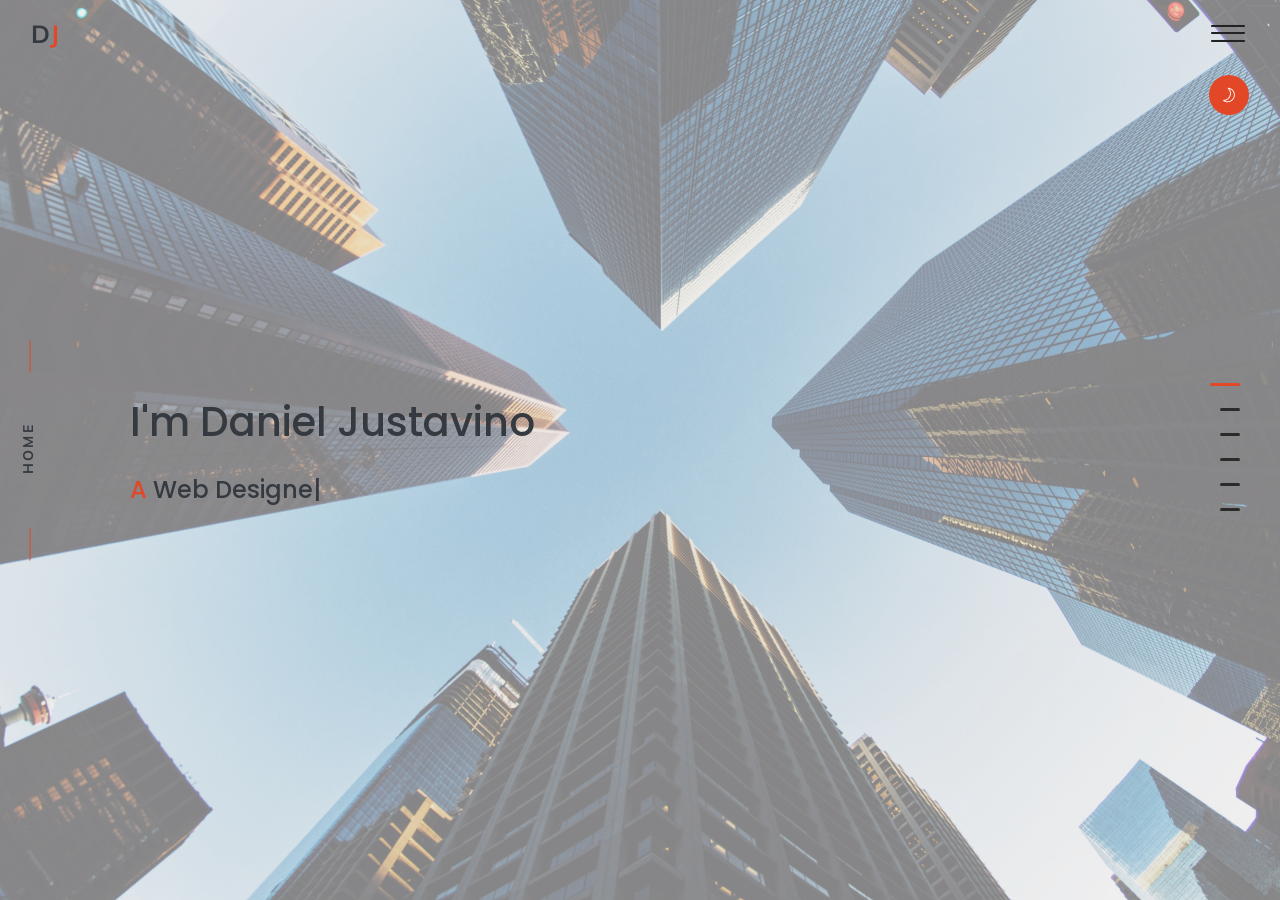
==== commit 250c06d1: "right menu" ====
--- a/index.html
+++ b/index.html
@@ -362,26 +362,41 @@
                     <a href="#portfolio">Portfolio</a>
                   </li>
                   <li data-menuanchor="client" class="list-group-item">
-                    <a href="#testimonial">Client</a>
+                    <a href="#testimonial">Contact</a>
                   </li>
-                  <li data-menuanchor="blog" class="list-group-item">
+
+                  <!--
+
+                     <li data-menuanchor="blog" class="list-group-item">
                     <a href="#blog">Blog</a>
                   </li>
+                  -->
                 </ul>
                 <ul class="list-group contact-info text-left mb-0">
                   <li class="list-group-item"><span>Contact Info :</span></li>
+
+                  <!--
+
+                    <li class="list-group-item">
+                    <span><i class="lni-map-marker"></i> </span>
+                  </li>
+                  -->
+
                   <li class="list-group-item">
-                    <span><i class="lni-map-marker"></i> NY 10018, USA</span>
+                    <span
+                      ><i class="lni-phone-handset"></i> +507 6547-4230</span
+                    >
                   </li>
                   <li class="list-group-item">
                     <span
-                      ><i class="lni-phone-handset"></i> +1 212-695-1962</span
+                      ><i class="lni-envelope"></i>
+                      danieljust2395@gmail.com</span
                     >
                   </li>
-                  <li class="list-group-item">
-                    <span><i class="lni-envelope"></i> nill@retrina.com</span>
-                  </li>
-                  <li class="list-group-item"><span>Follow me :</span></li>
+                  <!--
+                          <li class="list-group-item"><span>Follow me :</span></li>
+                  -->
+
                   <li class="list-group-item">
                     <!-- 
                       <ul class="list-inline socails">
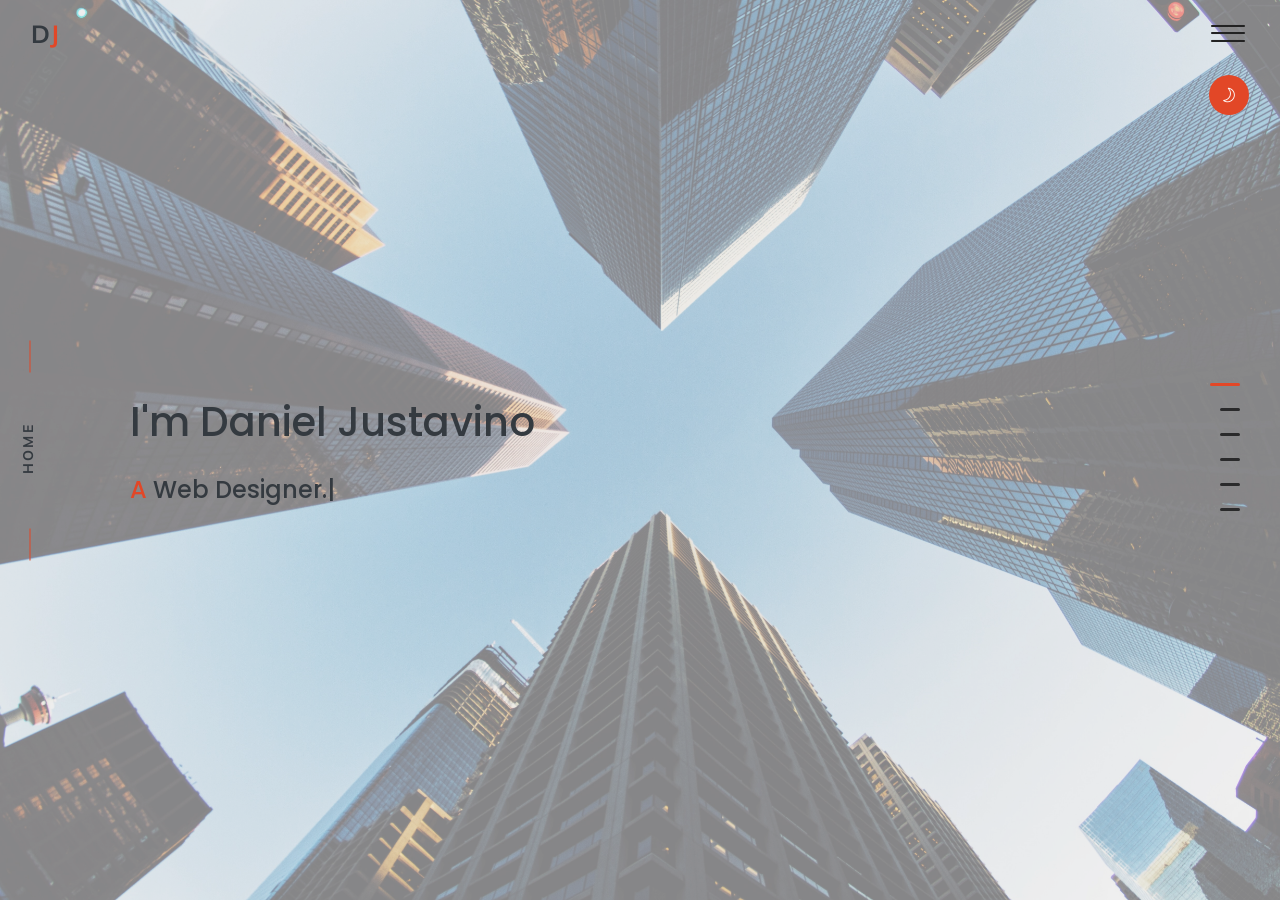
==== commit 52a471c2: "aurora" ====
--- a/index.html
+++ b/index.html
@@ -961,7 +961,7 @@
                 <!-- Item 02 -->
                 <div class="col-lg-4 portfolio-item my-3 graphic">
                   <div class="portfolio-item-content rounded">
-                    <img src="/assets/img/aurora.jpg" alt="/" />
+                    <img src="./assets/img/aurora.jpg" alt="/" />
                     <div class="img-overlay text-center">
                       <div class="img-overlay-content">
                         <div class="portfolio-icon">
